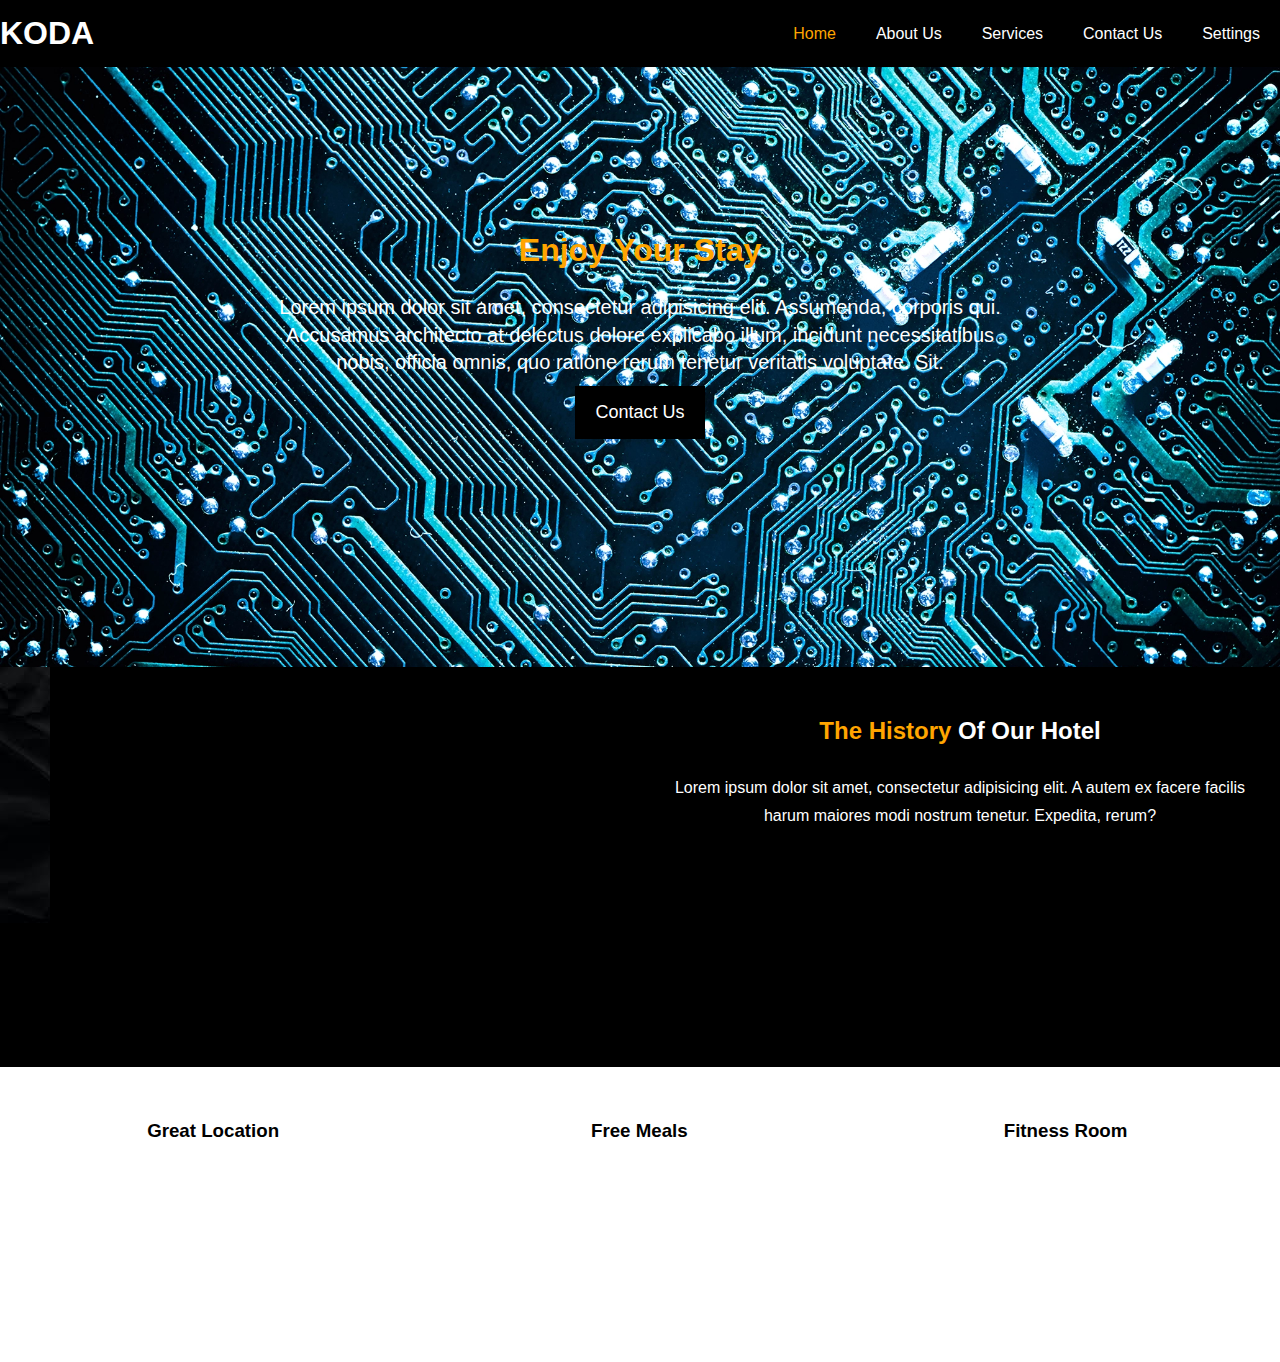
==== index.html @ 3e6fbceb "draft" ====
<!DOCTYPE html>
<html lang="en">
<head>
    <meta charset="UTF-8">
    <meta name="viewport" content="width=device-width, initial-scale=1.0">
    <meta http-equiv="X-UA-Compatible" content="ie=edge">
    <meta name="description" content="Welcome to the most extraordinaru hotel in Boston Massachusetts">
    <meta name="keywords" content="hotel,boston hotel,new england hotel">
    <link rel="stylesheet" href="style.css">
    <title> KODA | Welcome</title>
</head>
<body>
  <header>
      <nav id="navbar">
        <div class="container">
            <h1 class="logo"><a href="index.html">KODA</a></h1>
          <ul>

              <li><a class="current" href="index.html">Home</a></li>
              <li><a href="about.html">About Us</a></li>
              <li><a href="Services.html">Services</a></li>
              <li><a href="contact.html">Contact Us</a></li>
              <li><a href="dropdown.html">Settings</a></li>
          </ul>
        </div>
      </nav>

      <div id="showcase">
          <div class="container2">
              <div class="showcase_content">
                  <h1 class="text-primary"> Enjoy Your Stay</h1>
                  <p class="lead">Lorem ipsum dolor sit amet, consectetur adipisicing elit. Assumenda, corporis qui. Accusamus architecto at delectus dolore explicabo illum, incidunt necessitatibus nobis, officia omnis, quo ratione rerum tenetur veritatis voluptate. Sit.</p>
                  <a class="btn" href="contact.html">Contact Us</a>
                  <link href="src/tech.webp">
              </div>
          </div>
      </div>
  </header>

  <section id="home-info" class="bg-dark">
    <div class="info-src"></div>
     <div class="info-content">
        <h2><span class="text-primary">The History</span> Of Our Hotel</h2>
         <p>
              Lorem ipsum dolor sit amet, consectetur adipisicing elit. A autem ex facere facilis harum maiores modi nostrum tenetur. Expedita, rerum?
         </p>
      </div>
  </section>

  <section id="features">
      <div class="box">
          <h3>Great Location</h3>
          <p> Lorem ipsum dolor sit amet.</p>
      </div>
      <div class="box">
          <h3>Free Meals</h3>
          <p> Lorem ipsum dolor sit amet.</p>
      </div>
      <div class="box">
          <h3>Fitness Room</h3>
          <p> Lorem ipsum dolor sit amet.</p>
      </div>

      <div class="box"></div>
      <div class="box"></div>
  </section>
</body>
</html>
---- style.css ----
/* Reset */
*{
    margin: 0;
    padding: 0;
    box-sizing: border-box;
}

/* Main Styling */
html,body{
    font-family: 'Segeo UI', Tahoma, Geneva, Verdana, sans-serif;
    line-height: 1.7em;
}

a{
    color: #2a2323;
    text-decoration: none;
}

h1, h2, h3{
    padding-bottom: 20px;,
}

p {
    margin: 10px 0px;
    color: white;
}

/* Utility Classes */
.container2 {
    margin: auto;
    max-width: 1100px;
    overflow: auto;
    text-align: center;
    padding: 170px;
}

.text-primary {
    color: orange;
}

.lead {
    font-size: 20px;
}

.btn {
    display: inline-block;
    font-size: 18px;
    color: white;
    background: black;
    padding: 13px 20px;
    border: none;
    cursor: pointer;
}

.btn:hover {
    background: orange;
    color: black;
}

.btn-light {
    background: white;
    color: black;
}

.bg-dark {
    background: black;
    color: white;
}

.bg-light {
    background: white;
    color: black;
}

.bg-primary {
    background: black;
    color: white;
}

.clr{
    clear: both;
}

/* Padding */
.py-1 { padding: 10px 0;}
.py-2 { padding: 20px 0;}
.py-3 { padding: 30px 0;}

/* Navbar */
#navbar {
    background: black;
    color: white;
    overflow: auto;
}

#navbar a {
    color: white;
}

#navbar h1{
    float: left;
    padding-top: 20px;
}

#navbar ul {
    list-style: none;
    float: right;
}

#navbar ul li {
    float: left;
}

#navbar ul li a{
    display: block;
    padding: 20px;
    text-align: center;
}

#navbar ul li a:hover,
#navbar ul li a.current {
    background: black;
    color: orange;
}

/* Showcase */
/*#showcase {*/
/*    background: url('src/3b6e14a5_z.webp')*/
/*}*/
/*body{*/
/*    background-image: url("src/3b6e14a5_z.webp");*/
/*}*/

#showcase {
    background: url("src/tech.webp") no-repeat
    center center/cover;
    height: 600px;
}

#showcase .showcase-content {
    color: white;
    /*text-align: center;*/
    /*padding: 170px 0px;*/
}

#showcase .showcase-content h1 {
    font-size: 60px;
    line-height: 1.2em;
}

#showcase .showcase-content p {
    padding-bottom: 20px;
    line-height: 1.5em;
}

/* Home Info */
#home-info {
    height: 400px;
}

#home-info .info-src {
    float: left;
    width: 50px;
    background: url("src/download.jpeg") no-repeat;
    min-height: 100%
}

#home-info .info-content {
    float: right;
    width: 50%;
    height: 100%;
    text-align: center;
    padding: 50px 30px;
    overflow: hidden;
}

#home-info .info-content p {
    padding-bottom: 30px;
}

/* Features */
.box {
    float: left;
    width: 33.3%;
    padding: 50px;
    text-align:center;
}

.box i {
    margin-bottom: 10px;
}

/* About info */
#about-info .info-right {
    float: right;
    width: 50%;
    min-height: 100%;
}

#about-info .info-right img {
    display: block;
    margin: auto;
    width: 70%;
    border-radius: 50%;
}

#about-info .info-left {
    float: left;
    width: 50%;
    min-height: 100%;
}

/* Contact Form */
#contact-form .form-group {
    margin-bottom: 20px;
}

#contact-form label {
    display: block;
    margin-bottom: 5px;
}

#contact-form input,
#contact-form textarea {
    width: 100%;
    padding: 10px;
    border: 1px  #ffffff;
}

#contact-form textarea {
    height: 200px;
}

#contact-form input:focus,
#contact-form textarea:focus {
    outline: none;
    border-color: orange;
}

/* Footer */
#main-footer {
    text-align: center;
    background: black;
    color: white;
    padding: 20px;
}
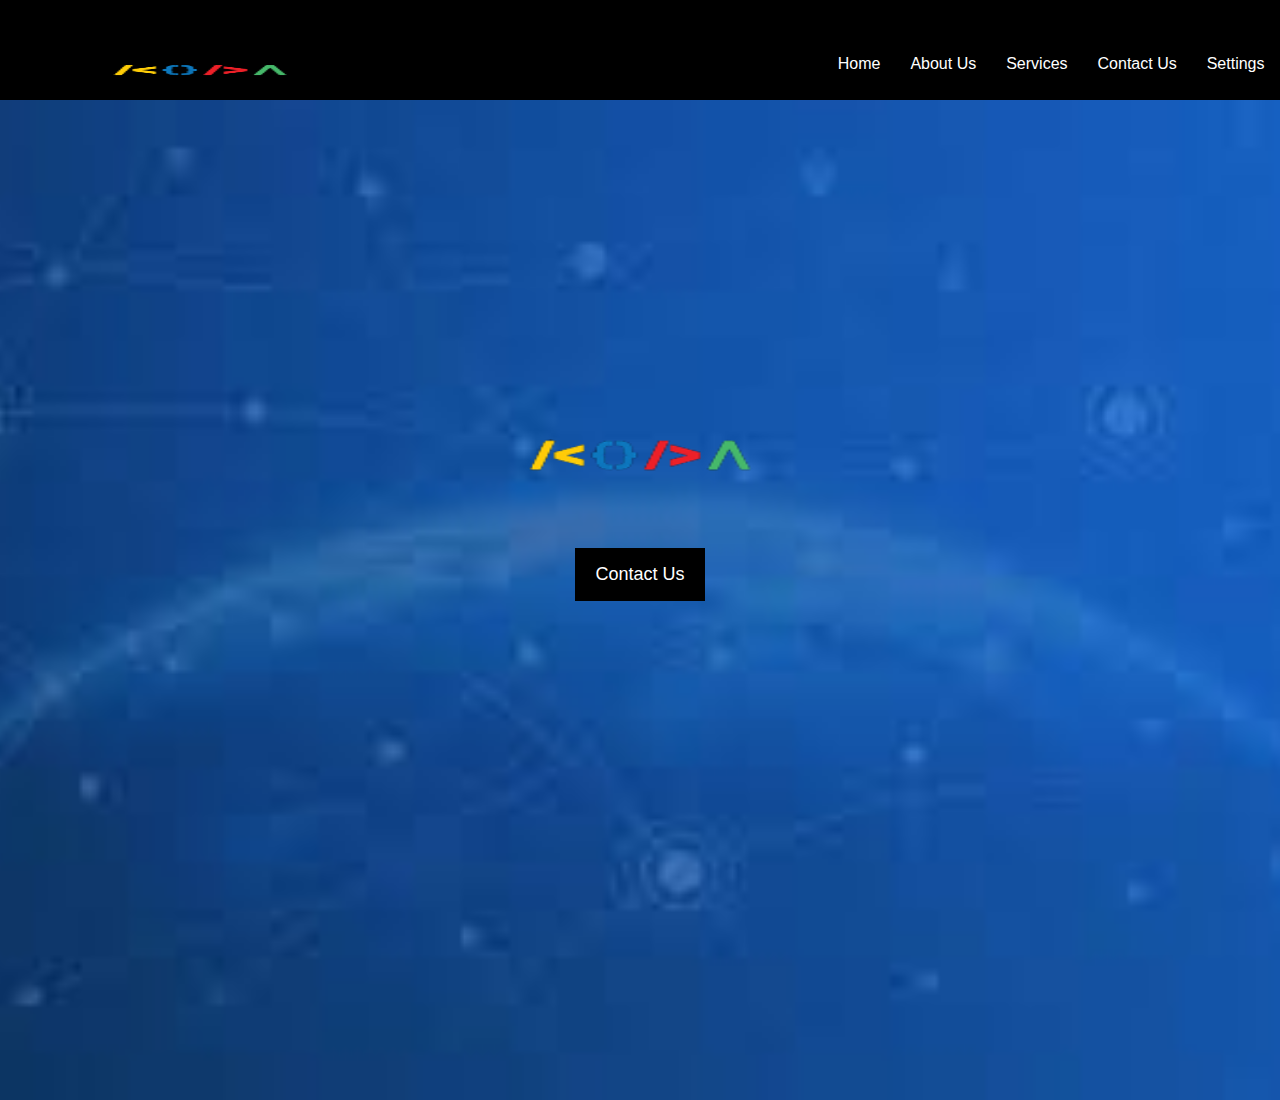
==== commit af30dd9a: "june 22" ====
--- a/index.html
+++ b/index.html
@@ -6,16 +6,15 @@
     <meta http-equiv="X-UA-Compatible" content="ie=edge">
     <meta name="description" content="Welcome to the most extraordinaru hotel in Boston Massachusetts">
     <meta name="keywords" content="hotel,boston hotel,new england hotel">
-    <link rel="stylesheet" href="style.css">
+    <link rel="stylesheet" href="index.css">
     <title> KODA | Welcome</title>
 </head>
 <body>
   <header>
       <nav id="navbar">
         <div class="container">
-            <h1 class="logo"><a href="index.html">KODA</a></h1>
+            <h1><a href="index.html"><img id="logo" src="src/kd.png"></a></h1>
           <ul>
-
               <li><a class="current" href="index.html">Home</a></li>
               <li><a href="about.html">About Us</a></li>
               <li><a href="Services.html">Services</a></li>
@@ -28,41 +27,19 @@
       <div id="showcase">
           <div class="container2">
               <div class="showcase_content">
-                  <h1 class="text-primary"> Enjoy Your Stay</h1>
-                  <p class="lead">Lorem ipsum dolor sit amet, consectetur adipisicing elit. Assumenda, corporis qui. Accusamus architecto at delectus dolore explicabo illum, incidunt necessitatibus nobis, officia omnis, quo ratione rerum tenetur veritatis voluptate. Sit.</p>
+                 <img id="pic" src="src/kd.png">
+                  <div id="parContainer">
+                     <!-- <h3><p id="paragraph">
+                      Lorem ipsum dolor sit amet, consectetur adipisicing elit. Assumenda, corporis qui. 0<br>
+                      Accusamus architecto at delectus dolore explicabo illum,<br> incidunt necessitatibus nobis,
+                      officia omnis, quo ratione rerum tenetur veritatis voluptate. Sit.
+                      </p></h3>-->
+                  </div>
+
                   <a class="btn" href="contact.html">Contact Us</a>
-                  <link href="src/tech.webp">
+                  <link href="src/">
               </div>
           </div>
       </div>
   </header>
-
-  <section id="home-info" class="bg-dark">
-    <div class="info-src"></div>
-     <div class="info-content">
-        <h2><span class="text-primary">The History</span> Of Our Hotel</h2>
-         <p>
-              Lorem ipsum dolor sit amet, consectetur adipisicing elit. A autem ex facere facilis harum maiores modi nostrum tenetur. Expedita, rerum?
-         </p>
-      </div>
-  </section>
-
-  <section id="features">
-      <div class="box">
-          <h3>Great Location</h3>
-          <p> Lorem ipsum dolor sit amet.</p>
-      </div>
-      <div class="box">
-          <h3>Free Meals</h3>
-          <p> Lorem ipsum dolor sit amet.</p>
-      </div>
-      <div class="box">
-          <h3>Fitness Room</h3>
-          <p> Lorem ipsum dolor sit amet.</p>
-      </div>
-
-      <div class="box"></div>
-      <div class="box"></div>
-  </section>
-</body>
 </html>--- a/index.css
+++ b/index.css
@@ -0,0 +1,247 @@
+/* Reset */
+*{
+    margin: 0;
+    padding: 0;
+    box-sizing: border-box;
+}
+
+/* Main Styling */
+html,body {
+    font-family: 'Segeo UI', Tahoma, Geneva, Verdana, sans-serif;
+    line-height: 1.7em;
+}
+
+a{
+    color: #2a2323;
+    text-decoration: none;
+}
+
+h1, h2, h3{
+    padding-bottom: 20px;,
+}
+
+p {
+    margin: 10px 0px;
+    color: white;
+}
+
+/* Utility Classes */
+.container2 {
+    text-align: center;
+    /*margin: auto;*/
+    /*max-width: 1100px;*/
+    overflow: auto;
+
+    /*padding: 170px;*/
+    /*justify-content: center;*/
+    padding-top: 270px;
+    /*margin-left: auto;*/
+    /*margin-right: auto;*/
+}
+
+.text-primary {
+    color: white;
+}
+
+/*.lead {*/
+/*    font-size: 20px;*/
+/*    width: 70px;*/
+/*}*/
+
+.btn {
+    display: inline-block;
+    font-size: 18px;
+    color: white;
+    background: black;
+    padding: 13px 20px;
+    border: none;
+    cursor: pointer;
+}
+
+.btn:hover {
+    background: #f0eff3;
+    color: black;
+}
+
+.btn-light {
+    background: white;
+    color: black;
+}
+
+.bg-dark {
+    background: black;
+    color: white;
+}
+
+.bg-light {
+    background: white;
+    color: black;
+}
+
+.bg-primary {
+    background: black;
+    color: white;
+}
+
+.clr{
+    clear: both;
+}
+
+/* Padding */
+.py-1 { padding: 10px 0;}
+.py-2 { padding: 20px 0;}
+.py-3 { padding: 30px 0;}
+
+/* Navbar */
+#navbar {
+    background: black;
+    color: white;
+    overflow: auto;
+    height: 100px;
+    /*width: 100%;*/
+    margin-right: -14.5px;
+}
+
+#navbar a {
+    color: white;
+}
+
+#navbar h1{
+    float: left;
+    padding-top: 20px;
+}
+
+#navbar ul {
+    list-style: none;
+    float: right;
+}
+
+#navbar ul li {
+    float: left;
+}
+
+#navbar ul li a{
+    display: block;
+    /*padding: 20px;*/
+    text-align: center;
+    /*justify-content: center;*/
+    padding-top: 50px;
+    padding-right: 30px;
+}
+
+#navbar ul li a:hover,
+#navbar ul li a.current {
+    background: black;
+    color: white;
+}
+
+/* Showcase */
+/*#showcase {*/
+/*    background: url('src/3b6e14a5_z.webp')*/
+/*}*/
+/*body{*/
+/*    background-image: url("src/3b6e14a5_z.webp");*/
+/*}*/
+
+#showcase {
+    background: url("src/techbg2.png") no-repeat
+    center center/cover;
+    height: 1000px;
+}
+
+#showcase .showcase-content {
+    color: white;
+    justify-content: center;
+    /*margin-top: 200px;*/
+    /*text-align: center;*/
+    /*padding: 170px 0px;*/
+}
+
+#showcase .showcase-content h1 {
+    font-size: 60px;
+    line-height: 1.2em;
+}
+
+#showcase .showcase-content p {
+    padding-bottom: 20px;
+    line-height: 1.5em;
+    justify-content: center;
+}
+
+#par {
+    color: white;
+}
+#parContainer{
+    /*text-align: center;*/
+    width: 600px;
+    margin-left: auto;
+    margin-right: auto;
+
+}
+
+/* Home Info */
+#home-info {
+    height: 400px;
+}
+
+#home-info .info-src {
+    float: left;
+    width: 50px;
+    background: url("src/download.jpeg") no-repeat;
+    min-height: 100%
+}
+
+#home-info .info-content {
+    float: right;
+    width: 50%;
+    height: 100%;
+    text-align: center;
+    padding: 50px 30px;
+    overflow: hidden;
+}
+
+#home-info .info-content p {
+    padding-bottom: 30px;
+}
+
+ Contact Form
+#contact-form .form-group {
+    margin-bottom: 20px;
+}
+
+#contact-form label {
+    display: block;
+    margin-bottom: 5px;
+}
+
+#contact-form input,
+#contact-form textarea {
+    width: 100%;
+    padding: 10px;
+    border: 1px #2a2323;
+}
+
+#contact-form textarea {
+    height: 200px;
+}
+
+#contact-form input:focus,
+#contact-form textarea:focus {
+    outline: none;
+    border-color: #2a2923;
+}
+
+#pic {
+    height: 170px;
+    width: 280px;
+
+}
+
+#navbar img {
+    margin-top: 20px;
+    height: 60px;
+    width: 220px;
+    margin-left: 90px;
+    /*float: left;*/
+}
+
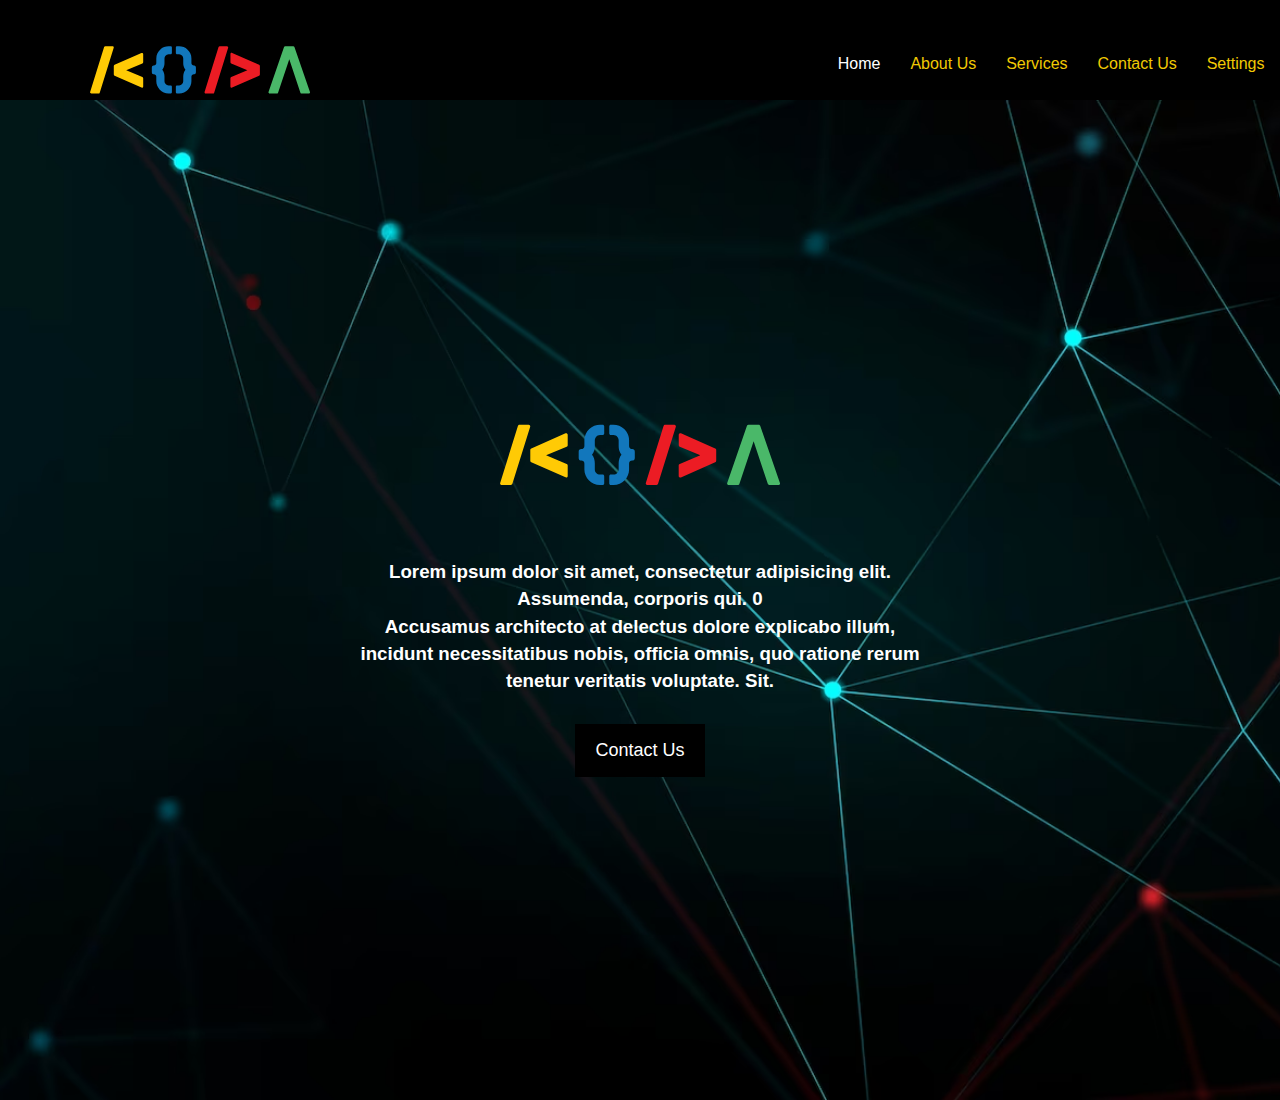
==== commit 5ac4849e: "changed a lot" ====
--- a/index.html
+++ b/index.html
@@ -13,7 +13,7 @@
   <header>
       <nav id="navbar">
         <div class="container">
-            <h1><a href="index.html"><img id="logo" src="src/kd.png"></a></h1>
+            <h1><a href="index.html"><img id="logo" src="src/koda_logo%20(1).svg"></a></h1>
           <ul>
               <li><a class="current" href="index.html">Home</a></li>
               <li><a href="about.html">About Us</a></li>
@@ -27,13 +27,13 @@
       <div id="showcase">
           <div class="container2">
               <div class="showcase_content">
-                 <img id="pic" src="src/kd.png">
+                 <img id="pic" src="src/koda_logo%20(1).svg">
                   <div id="parContainer">
-                     <!-- <h3><p id="paragraph">
+                     <h3><p id="paragraph">
                       Lorem ipsum dolor sit amet, consectetur adipisicing elit. Assumenda, corporis qui. 0<br>
                       Accusamus architecto at delectus dolore explicabo illum,<br> incidunt necessitatibus nobis,
                       officia omnis, quo ratione rerum tenetur veritatis voluptate. Sit.
-                      </p></h3>-->
+                      </p></h3>
                   </div>
 
                   <a class="btn" href="contact.html">Contact Us</a>
--- a/index.css
+++ b/index.css
@@ -28,25 +28,15 @@
 /* Utility Classes */
 .container2 {
     text-align: center;
-    /*margin: auto;*/
-    /*max-width: 1100px;*/
-    overflow: auto;
-
-    /*padding: 170px;*/
-    /*justify-content: center;*/
+    /*overflow: auto;*/
     padding-top: 270px;
-    /*margin-left: auto;*/
-    /*margin-right: auto;*/
+    height: 30px;
 }
 
 .text-primary {
-    color: white;
-}
-
-/*.lead {*/
-/*    font-size: 20px;*/
-/*    width: 70px;*/
-/*}*/
+    color: #2a2323;
+}
+
 
 .btn {
     display: inline-block;
@@ -58,39 +48,39 @@
     cursor: pointer;
 }
 
-.btn:hover {
-    background: #f0eff3;
-    color: black;
-}
-
-.btn-light {
-    background: white;
-    color: black;
-}
-
-.bg-dark {
-    background: black;
-    color: white;
-}
-
-.bg-light {
-    background: white;
-    color: black;
-}
-
-.bg-primary {
-    background: black;
-    color: white;
-}
+/*.btn:hover {*/
+/*    background: #f0eff3;*/
+/*    color: black;*/
+/*}*/
+
+/*.btn-light {*/
+/*    background: white;*/
+/*    color: black;*/
+/*}*/
+
+/*.bg-dark {*/
+/*    background: black;*/
+/*    color: white;*/
+/*}*/
+
+/*.bg-light {*/
+/*    background: white;*/
+/*    color: black;*/
+/*}*/
+
+/*.bg-primary {*/
+/*    background: black;*/
+/*    color: white;*/
+
 
 .clr{
     clear: both;
 }
 
 /* Padding */
-.py-1 { padding: 10px 0;}
-.py-2 { padding: 20px 0;}
-.py-3 { padding: 30px 0;}
+.py-1 { padding: 100px 0;}
+.py-2 { padding: 100px 0;}
+.py-3 { padding: 100px 0;}
 
 /* Navbar */
 #navbar {
@@ -98,12 +88,11 @@
     color: white;
     overflow: auto;
     height: 100px;
-    /*width: 100%;*/
     margin-right: -14.5px;
 }
 
 #navbar a {
-    color: white;
+    color: #f1c903;
 }
 
 #navbar h1{
@@ -122,9 +111,7 @@
 
 #navbar ul li a{
     display: block;
-    /*padding: 20px;*/
     text-align: center;
-    /*justify-content: center;*/
     padding-top: 50px;
     padding-right: 30px;
 }
@@ -135,16 +122,9 @@
     color: white;
 }
 
-/* Showcase */
-/*#showcase {*/
-/*    background: url('src/3b6e14a5_z.webp')*/
-/*}*/
-/*body{*/
-/*    background-image: url("src/3b6e14a5_z.webp");*/
-/*}*/
 
 #showcase {
-    background: url("src/techbg2.png") no-repeat
+    background: url("src/bgnew.avif") no-repeat
     center center/cover;
     height: 1000px;
 }
@@ -152,9 +132,7 @@
 #showcase .showcase-content {
     color: white;
     justify-content: center;
-    /*margin-top: 200px;*/
-    /*text-align: center;*/
-    /*padding: 170px 0px;*/
+
 }
 
 #showcase .showcase-content h1 {
@@ -172,7 +150,6 @@
     color: white;
 }
 #parContainer{
-    /*text-align: center;*/
     width: 600px;
     margin-left: auto;
     margin-right: auto;
@@ -204,7 +181,7 @@
     padding-bottom: 30px;
 }
 
- Contact Form
+ /*Contact Form*/
 #contact-form .form-group {
     margin-bottom: 20px;
 }
@@ -214,15 +191,14 @@
     margin-bottom: 5px;
 }
 
-#contact-form input,
-#contact-form textarea {
-    width: 100%;
+#contact-form .textarea .input {
+    width: 2000px;
     padding: 10px;
     border: 1px #2a2323;
 }
 
 #contact-form textarea {
-    height: 200px;
+    height: 600px;
 }
 
 #contact-form input:focus,
@@ -242,6 +218,5 @@
     height: 60px;
     width: 220px;
     margin-left: 90px;
-    /*float: left;*/
-}
-
+}
+
